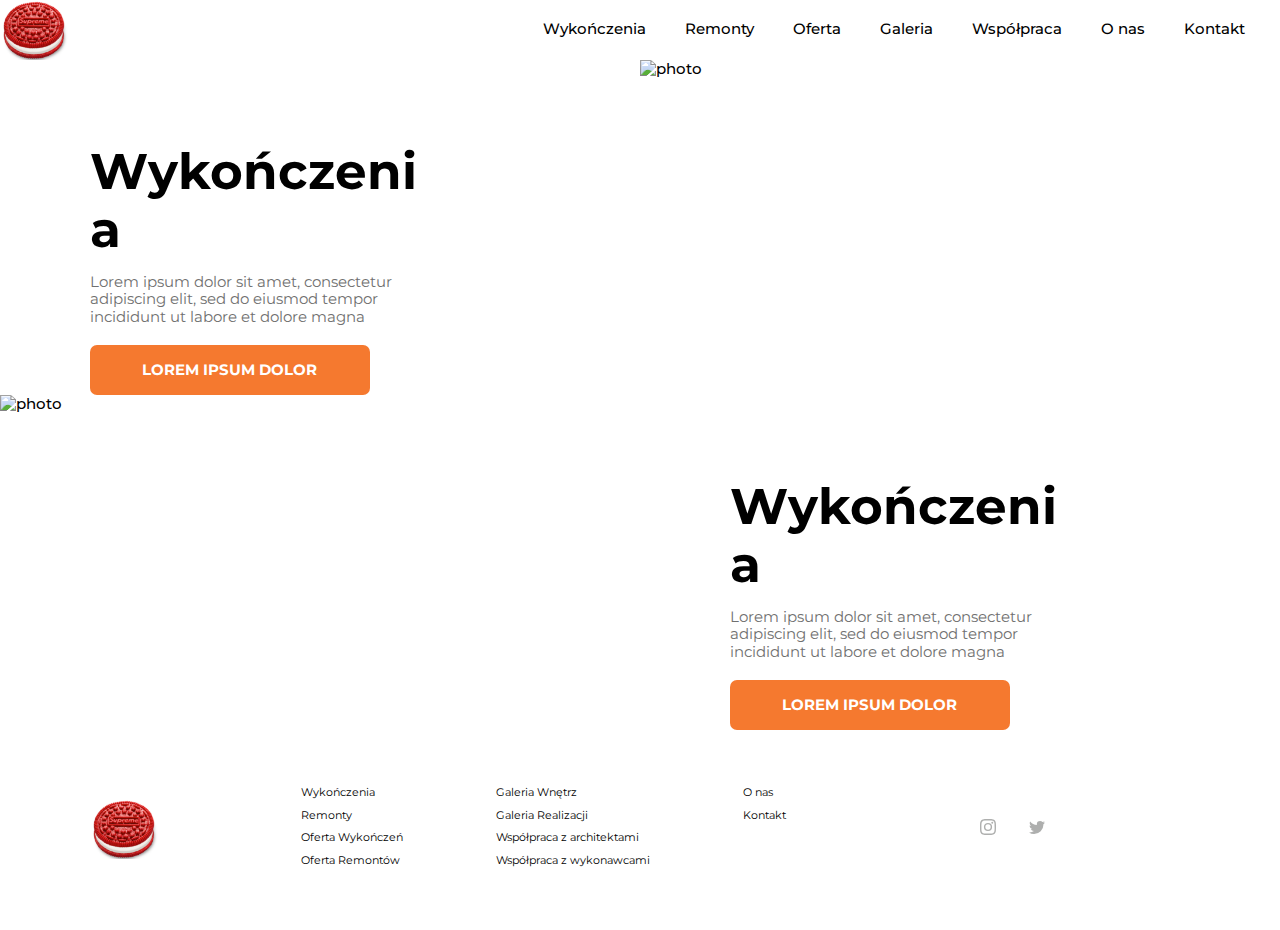
==== index.html @ 4fc97569 "Create index.html" ====
<!DOCTYPE html>
<html lang="pl">
<head>
  <meta charset="UTF-8">
  <meta name="viewport" content="width=device-width, initial-scale=1.0">
  <meta http-equiv="X-UA-Compatible" content="ie=edge">
  <link rel="stylesheet" href="css/style.min.css">
  <link href="https://fonts.googleapis.com/css2?family=Montserrat:wght@400;500;700&display=swap" rel="stylesheet">
  <title>Poland</title>
</head>
<body>
  <header class="header">
    <div class="container">
      <img class="header__logo" src="./img/logo.png" alt="logo">
      <nav class="header__navlist">
        <a href="formpage.html" class="header__navitem">Wykończenia</a>
        <a href="" class="header__navitem">Remonty</a>
        <a href="oferta.html" class="header__navitem">Oferta</a>
        <a href="galeria.html" class="header__navitem">Galeria</a>
        <a href="teamwork.html" class="header__navitem">Współpraca</a>
        <a href="onas.html" class="header__navitem">O nas</a>
        <a href="kontakt.html" class="header__navitem">Kontakt</a>
      </nav>
    </div>
  </header>
  <content class="content__firstpage">
    <div class="container">
      <div class="container__grid">
        <div class="grid__content">
          <div class="grid__content_title">Wykończenia</div>
          <div class="grid__content_subtitle">Lorem ipsum dolor sit amet, consectetur adipiscing elit, sed do eiusmod tempor incididunt ut labore et dolore magna</div>
          <a href="#"><div class="grid__content_btn">Lorem Ipsum dolor</div></a>
        </div>
        <img src="./img/firstpage1.png" alt="photo" class="grid__img">
      </div>
      <div class="container__grid">
        <img src="./img/firstpage2.png" alt="photo" class="grid__img">
        <div class="grid__content">
          <div class="grid__content_title">Wykończenia</div>
          <div class="grid__content_subtitle">Lorem ipsum dolor sit amet, consectetur adipiscing elit, sed do eiusmod tempor incididunt ut labore et dolore magna</div>
          <a href="#"><div class="grid__content_btn">Lorem Ipsum dolor</div></a>
        </div>
      </div>
    </div>
  </content>
  <footer class="footer">
    <div class="container">
      <img class="footer__logo" src="./img/logo.png" alt="logo">
      <ul class="footer__list">
        <li class="list-item"><a href="">Wykończenia</a></li>
        <li class="list-item"><a href="">Remonty</a></li>
        <li class="list-item"><a href="">Oferta Wykończeń</a></li>
        <li class="list-item"><a href="">Oferta Remontów</a></li>
      </ul>
      <ul class="footer__list">
        <li class="list-item"><a href="">Galeria Wnętrz</a></li>
        <li class="list-item"><a href="">Galeria Realizacji</a></li>
        <li class="list-item"><a href="">Współpraca z architektami</a></li>
        <li class="list-item"><a href="">Współpraca z wykonawcami</a></li>
      </ul>
      <ul class="footer__list">
        <li class="list-item"><a href="">O nas</a></li>
        <li class="list-item"><a href="">Kontakt</a></li>
      </ul>
      <div class="footer__medialist">
        <a href="#" class="medialist-item">
          <img src="./img/Instagram.svg" alt="" class="medialist-img">
        </a>
        <a href="#" class="medialist-item">
          <img src="./img/Twitter.svg" alt="" class="medialist-img">
        </a>
        <a href="#" class="medialist-item">
          <img src="./img/Facebook.svg" alt="" class="medialist-img">
        </a>
        <a href="#" class="medialist-item">
          <img src="./img/OLX.svg" alt="" class="medialist-img">
        </a>
      </div>
    </div>
  </footer>
  <script src="https://ajax.googleapis.com/ajax/libs/jquery/3.4.1/jquery.min.js"></script>
  <script src="js/libs.min.js"></script>
  <script src="js/main.js"></script>
</body>
</html>
---- css/style.min.css ----
/*! normalize.css v8.0.1 | MIT License | github.com/necolas/normalize.css */html{line-height:1.15;-webkit-text-size-adjust:100%}body{margin:0}main{display:block}h1{font-size:2em;margin:0.67em 0}hr{-webkit-box-sizing:content-box;box-sizing:content-box;height:0;overflow:visible}pre{font-family:monospace, monospace;font-size:1em}a{background-color:transparent}abbr[title]{border-bottom:none;text-decoration:underline;-webkit-text-decoration:underline dotted;text-decoration:underline dotted}b,strong{font-weight:bolder}code,kbd,samp{font-family:monospace, monospace;font-size:1em}small{font-size:80%}sub,sup{font-size:75%;line-height:0;position:relative;vertical-align:baseline}sub{bottom:-0.25em}sup{top:-0.5em}img{border-style:none}button,input,optgroup,select,textarea{font-family:inherit;font-size:100%;line-height:1.15;margin:0}button,input{overflow:visible}button,select{text-transform:none}button,[type="button"],[type="reset"],[type="submit"]{-webkit-appearance:button}button::-moz-focus-inner,[type="button"]::-moz-focus-inner,[type="reset"]::-moz-focus-inner,[type="submit"]::-moz-focus-inner{border-style:none;padding:0}button:-moz-focusring,[type="button"]:-moz-focusring,[type="reset"]:-moz-focusring,[type="submit"]:-moz-focusring{outline:1px dotted ButtonText}fieldset{padding:0.35em 0.75em 0.625em}legend{-webkit-box-sizing:border-box;box-sizing:border-box;color:inherit;display:table;max-width:100%;padding:0;white-space:normal}progress{vertical-align:baseline}textarea{overflow:auto}[type="checkbox"],[type="radio"]{-webkit-box-sizing:border-box;box-sizing:border-box;padding:0}[type="number"]::-webkit-inner-spin-button,[type="number"]::-webkit-outer-spin-button{height:auto}[type="search"]{-webkit-appearance:textfield;outline-offset:-2px}[type="search"]::-webkit-search-decoration{-webkit-appearance:none}::-webkit-file-upload-button{-webkit-appearance:button;font:inherit}details{display:block}summary{display:list-item}template{display:none}[hidden]{display:none}.slick-slider{position:relative;display:block;-webkit-box-sizing:border-box;box-sizing:border-box;-webkit-user-select:none;-moz-user-select:none;-ms-user-select:none;user-select:none;-webkit-touch-callout:none;-khtml-user-select:none;-ms-touch-action:pan-y;touch-action:pan-y;-webkit-tap-highlight-color:transparent}.slick-list{position:relative;display:block;overflow:hidden;margin:0;padding:0}.slick-list:focus{outline:none}.slick-list.dragging{cursor:pointer;cursor:hand}.slick-slider .slick-track,.slick-slider .slick-list{-webkit-transform:translate3d(0, 0, 0);-ms-transform:translate3d(0, 0, 0);transform:translate3d(0, 0, 0)}.slick-track{position:relative;top:0;left:0;display:block;margin-left:auto;margin-right:auto}.slick-track:before,.slick-track:after{display:table;content:''}.slick-track:after{clear:both}.slick-loading .slick-track{visibility:hidden}.slick-slide{display:none;float:left;height:100%;min-height:1px}[dir='rtl'] .slick-slide{float:right}.slick-slide img{display:block}.slick-slide.slick-loading img{display:none}.slick-slide.dragging img{pointer-events:none}.slick-initialized .slick-slide{display:block}.slick-loading .slick-slide{visibility:hidden}.slick-vertical .slick-slide{display:block;height:auto;border:1px solid transparent}.slick-arrow.slick-hidden{display:none}html{-webkit-box-sizing:border-box;box-sizing:border-box}*,*::after,*::before{-webkit-box-sizing:inherit;box-sizing:inherit}body{min-width:320px;overflow-x:hidden;font-family:'Montserrat', sans-serif;font-weight:500;font-size:15px;word-wrap:break-word}a{text-decoration:none;color:black}ul,li{list-style:none;margin:0;padding:0}.active-link{color:#F5792F}.container{max-width:1280px;margin:0 auto}.content__photos{display:grid;grid-template-columns:1fr 1fr}.container__grid{display:grid;grid-template-columns:1fr 1fr}.grid__content_title{font-weight:700;font-size:50px;margin-bottom:15px}.grid__content_subtitle{font-size:15px;font-weight:400;color:#707070}.grid__content_btn{font-weight:700;width:280px;height:50px;background-color:#F5792F;border-radius:7px;color:white;text-transform:uppercase;text-align:center;padding-top:16px}.container__description_title{font-size:50px;font-weight:bold;margin-bottom:20px;margin-top:40px}.container__description_subtitle{font-size:15px;font-weight:400;color:#707070}.container__description{width:426px;margin-bottom:51px;margin-left:96px}input[type=number]::-webkit-inner-spin-button,input[type=number]::-webkit-outer-spin-button{-webkit-appearance:none;margin:0}input[type=number]{-moz-appearance:textfield}.header__logo{height:60px}.header__navlist{margin-left:auto;padding-top:20px}.header__navitem{margin-right:35px}.header__navitem:hover{color:#F5792F}.header .container{display:-webkit-box;display:-ms-flexbox;display:flex}.content__firstpage .container{min-height:calc(100vh - 300px)}.content__firstpage .grid__content{max-width:355px;margin-top:13%;margin-left:14%}.content__firstpage .grid__content_title{margin-bottom:15px}.content__firstpage .grid__content_subtitle{margin-bottom:20px}.content__firstpage .grid__img{width:100%;border-radius:0}.content__ofertapage .container{min-height:calc(100vh - 300px)}.content__ofertapage .grid__content{border:2px solid lightgrey;border-radius:4px}.content__ofertapage .grid__content .content_subtitle{margin-left:34px;margin-bottom:38px}.content__ofertapage .container__grid{font-family:'Lato', sans-serif;grid-gap:87px;width:967px;margin:0 auto}.content__ofertapage .content_title>*{display:inline-block}.content__ofertapage .content_title{margin-bottom:38px}.content__ofertapage .content_title .title__text{vertical-align:top;margin-top:14px}.content__ofertapage .title__img{width:94px}.content__ofertapage .title__text{width:265px;margin-left:40px}.content__ofertapage .title__name{color:#4E5358;font-size:14px;font-weight:700;margin-bottom:12px}.content__ofertapage .title__description,.content__ofertapage .title__description-small{font-size:13px;font-weight:300}.content__ofertapage .content_subtitle-orange>.title__name{color:#F5792F}.content__ofertapage .title__description-mb6{margin-bottom:6px}.content__ofertapage .title__btn{width:212px;height:29px;background-color:#D8D8D8;color:#535353;text-transform:uppercase;text-align:center;font-size:12px;padding-top:8px;border-radius:4px}.content__ofertapage .title__btn-active{display:none}.content__ofertapage .disabled{display:none}.content__ofertapage .grid__content-small .content_title{border:2px solid lightgrey;border-radius:4px;padding-bottom:-4px;display:-webkit-box;display:-ms-flexbox;display:flex}.content__ofertapage .grid__content-small .title__btn{margin-top:22px}.content__galeriapage .container{width:1080px;min-height:calc(100vh - 300px)}.content__galeriapage .container__description{margin-left:0}.content__galeriapage .container__grid{grid-template-columns:52% 48%;position:relative;margin:0 auto;margin-bottom:80px}.content__galeriapage .container__grid .grid__content{width:429px}.content__galeriapage .container__grid .grid__content .grid__content_title{margin-bottom:15px}.content__galeriapage .container__grid .grid__slider .slick-dots{display:-webkit-box;display:-ms-flexbox;display:flex;width:96px;margin:0 auto}.content__galeriapage .container__grid .grid__slider .slick-dots li{margin-right:13px}.content__galeriapage .container__grid .grid__slider button{font-size:0;padding:0;width:10px;height:10px;border-radius:50%;border:2px solid lightgrey}.content__galeriapage li.slick-active button{background-color:#F5792F;border:2px solid #F5792F !important}.content__teamworkpage .container{width:1080px;min-height:calc(100vh - 300px);padding-top:40px}.content__teamworkpage .content__photo{width:239px}.content__teamworkpage .content__photos{grid-gap:40px;grid-template-columns:239px 239px;margin:0}.content__teamworkpage .grid__content{max-width:429px}.content__teamworkpage .container__grid{margin-bottom:80px}.content__onaspage .container{width:1080px;min-height:calc(100vh - 300px);padding-top:40px}.content__onaspage .container__grid{margin-bottom:80px}.content__onaspage .grid__content{max-width:429px}.content__onaspage .container__grid-custom{display:grid;grid-template-areas:"text img" "long long";grid-template-columns:1fr 1fr;margin-bottom:80px}.content__onaspage .container__grid-custom .grid__content{grid-area:text;margin-bottom:20px}.content__onaspage .container__grid-custom .grid__img{grid-area:img}.content__onaspage .container__grid-custom .grid__content_subtitle-long{grid-area:long}.content__kontaktpage .container{width:1080px;min-height:calc(100vh - 260px);padding-top:40px}.content__kontaktpage .container__grid{margin-bottom:80px}.content__kontaktpage .grid__content{max-width:429px}.content__kontaktpage .grid__map{width:518px}.content__kontaktpage .grid__content_info{font-weight:400;color:#707070}.content__kontaktpage .info__title{font-weight:500;color:black;margin-top:20px !important}.content__kontaktpage .grid__content_info>div{margin-top:6px}.content__kontaktpage .info__svg{margin-right:11px}.content__formpage .container{min-height:calc(100vh - 260px)}.content__formpage .grid__content{margin-left:15%;margin-top:71px}.content__formpage .grid__content_subtitle{width:318px;margin-bottom:20px}.content__formpage .container__grid{grid-template-columns:48% 52%;margin:0 auto;margin-bottom:80px}.content__formpage .container__grid .slider__item{position:relative}.content__formpage .container__grid .slider__item img{width:100%}.content__formpage .container__grid .item_description{position:absolute;bottom:0;left:418px;color:white;width:140px;height:102px;background-color:#FFAC00;font-size:11px;font-weight:400;text-align:center;padding:20px 10px 0 10px}.content__formpage .container__grid .item_description div{margin-bottom:10px}.content__formpage .container__grid .slick-dots{display:-webkit-box;display:-ms-flexbox;display:flex;width:96px;margin:0 auto;position:absolute;bottom:20px;left:20px}.content__formpage .container__grid .slick-dots li{margin-right:13px}.content__formpage .container__grid button{font-size:0;padding:0;width:10px;height:10px;border-radius:50%}li.slick-active button{background-color:#F5792F;border:2px solid #F5792F !important}.grid__img{width:518px;border-radius:4px}.content__photos{grid-gap:21px;grid-template-columns:189px 189px;margin-left:4%;margin-bottom:20px}.content__photo{width:189px;border-radius:4px}.footer{font-size:11px;font-weight:400;padding-top:56px;height:200px}.footer__logo{height:60px;margin-left:7%;margin-right:11%;margin-top:13px}.footer__list{margin-right:7%}.footer__list .list-item{margin-bottom:10px}.footer__medialist{float:right;width:210px;height:20px;margin-right:7%;margin-top:33px}.footer__medialist .medialist-item{margin-right:14%}.footer .container>*{display:inline-block;vertical-align:top}
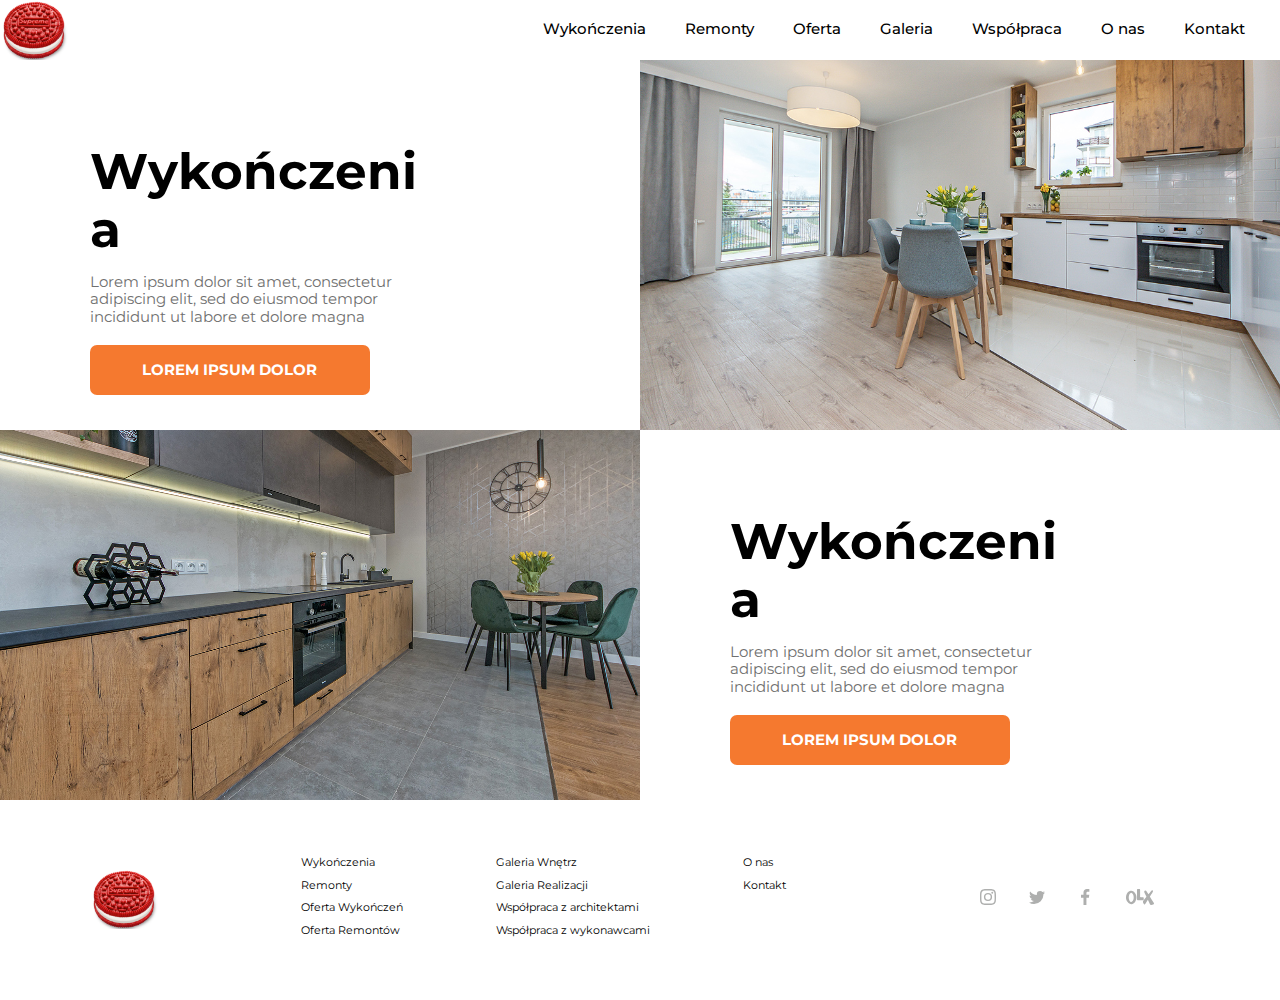
==== commit ff48bd89: "Update index.html" ====
--- a/index.html
+++ b/index.html
@@ -16,7 +16,7 @@
         <a href="formpage.html" class="header__navitem">Wykończenia</a>
         <a href="" class="header__navitem">Remonty</a>
         <a href="oferta.html" class="header__navitem">Oferta</a>
-        <a href="galeria.html" class="header__navitem">Galeria</a>
+        <a href="./html/galeria.html" class="header__navitem">Galeria</a>
         <a href="teamwork.html" class="header__navitem">Współpraca</a>
         <a href="onas.html" class="header__navitem">O nas</a>
         <a href="kontakt.html" class="header__navitem">Kontakt</a>
